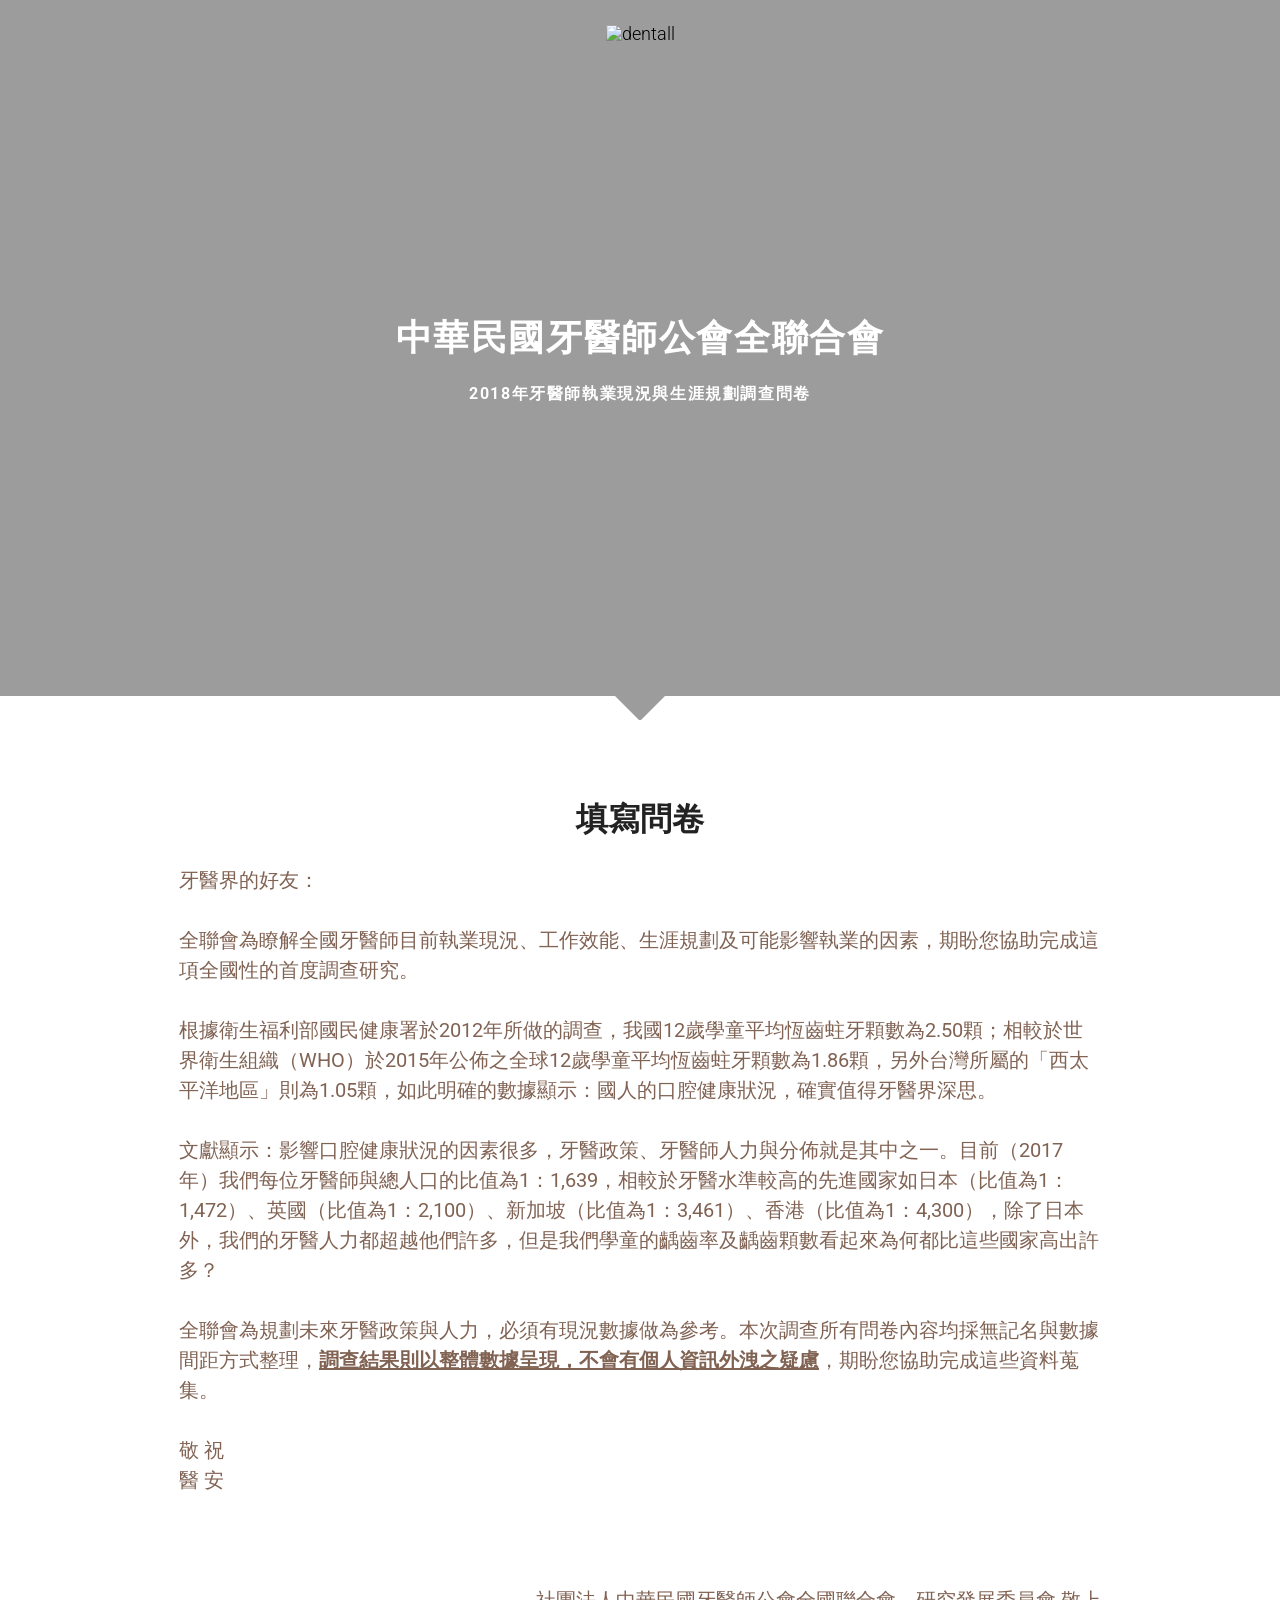
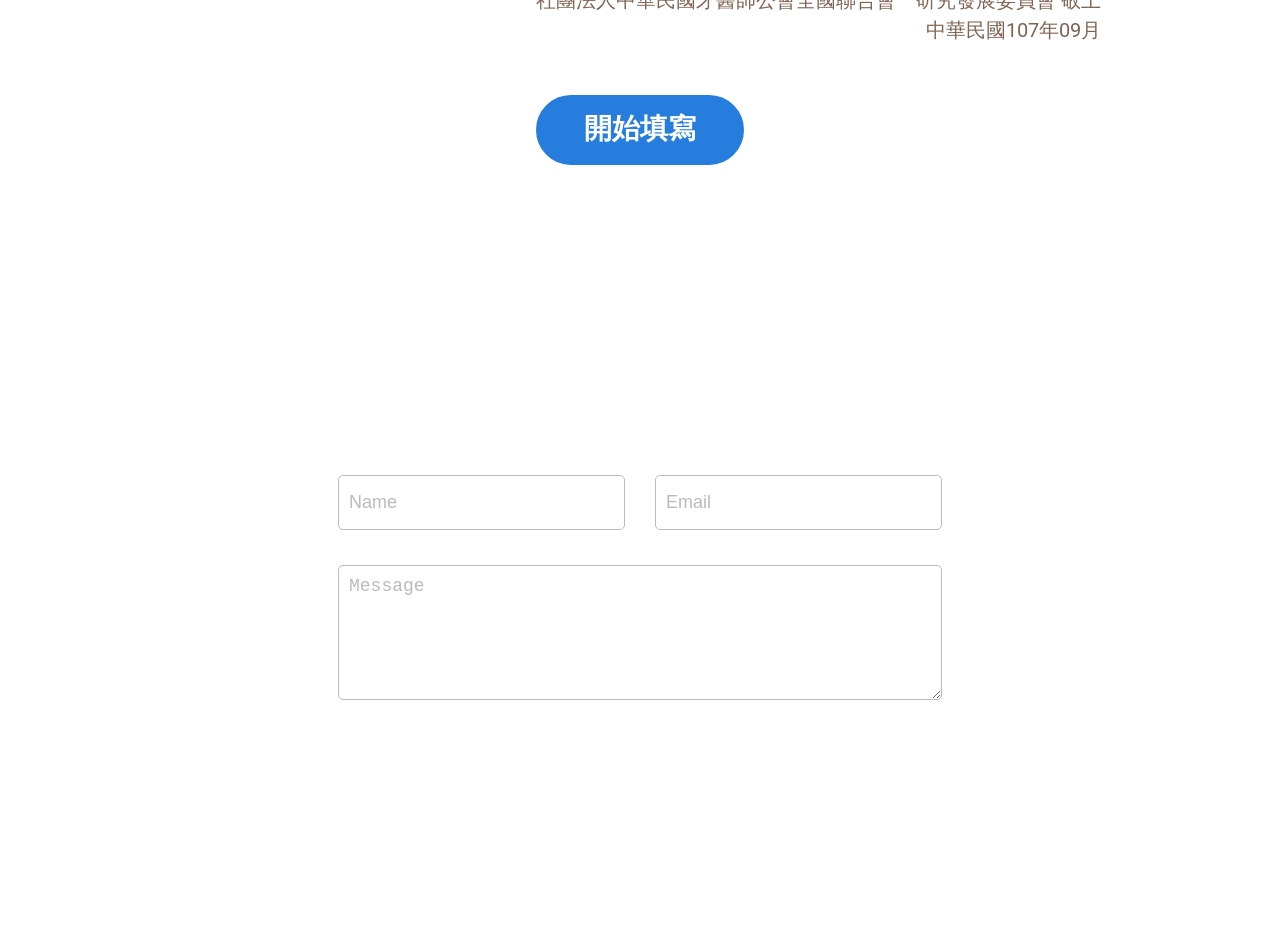
==== index.html @ aeb1a680 "update index name" ====
<!DOCTYPE html>
<html lang="en">
<head>
    <meta charset="utf-8"/>
    <meta http-equiv="X-UA-Compatible" content="IE=edge">
    <title>中華民國牙醫師公會全國聯合會</title>
    <link href="https://res.cloudinary.com/hrscywv4p/image/upload/c_limit,fl_lossy,h_64,w_64,q_auto/v1/1033548/favicon_kv9jz0.ico" rel="shortcut icon" type="image/x-icon">
    <meta name="viewport" content="width=device-width, initial-scale=1">
    <link href="https://fonts.googleapis.com/css?family=Roboto" rel="stylesheet">
    <link rel="stylesheet" href="./stylesheets/animate.css">
    <link rel="stylesheet" href="./stylesheets/style.css">
    <script src="https://code.jquery.com/jquery-3.3.1.min.js"></script>
    <script src="https://cdnjs.cloudflare.com/ajax/libs/wow/1.1.2/wow.min.js" type="text/javascript" charset="utf-8"></script>
    <script type="text/javascript">
        wow = new WOW(
            {
                boxClass:     'wow',
                animateClass: 'animated',
                offset:       0,
                mobile:       true,
                live:         true
            }
        );
        wow.init();
    </script>
</head>
<body>
    <div class="survey-container">
        <div class="header-move" id="h-move">
            <div>
                <img src="//res.cloudinary.com/hrscywv4p/image/upload/c_limit,fl_lossy,h_1440,w_720,f_auto,q_auto/v1/1033548/n96hjebqwei09lbrbufm.png" alt="dentall">
            </div>
        </div>
        <div class="header">
            <div class="h-logo">
                <div>
                    <img src="//res.cloudinary.com/hrscywv4p/image/upload/c_limit,fl_lossy,h_1440,w_720,f_auto,q_auto/v1/1033548/hfjei9unpkgr6iazbbq2.png" alt="dentall">
                </div>
            </div>
            <div class="h-title-wrap">
                <div class="h-title">
                    <h1>中華民國牙醫師公會全聯合會</h1>
                </div>
                <div class="h-subtitle">
                    <h4>
                        <b>2018年牙醫師執業現況與生涯規劃調查問卷</b>
                    </h4>
                </div>
            </div>
            <div class="h-cover">
                <div class="h-cover-left"></div>
                <div class="h-cover-right"></div>
            </div>
        </div>

        <div class="main-content-wrap">
            <div class="m-title">
                <h2>填寫問卷</h2>
            </div>
            <div class="m-content wow fadeIn" data-wow-offset="400" data-wow-delay="0.3s">
                <div>
                    <h4>
                        <p><span>牙醫界的好友：</span></p>
                        <p>&nbsp;</p>
                        <p><span>全聯會為瞭解全國牙醫師目前執業現況、工作效能、生涯規劃及可能影響執業的因素，期盼您協助完成這項全國性的首度調查研究。</span></p>
                        <p>&nbsp;</p>
                        <p><span>根據衛生福利部國民健康署於2012年所做的調查，我國12歲學童平均恆齒蛀牙顆數為2.50顆；相較於世界衛生組織（WHO）於2015年公佈之全球12歲學童平均恆齒蛀牙顆數為1.86顆，另外台灣所屬的「西太平洋地區」則為1.05顆，如此明確的數據顯示：國人的口腔健康狀況，確實值得牙醫界深思。</span></p>
                        <p>&nbsp;</p>
                        <p><span>文獻顯示：影響口腔健康狀況的因素很多，牙醫政策、牙醫師人力與分佈就是其中之一。目前（2017年）我們每位牙醫師與總人口的比值為1：1,639，相較於牙醫水準較高的先進國家如日本（比值為1：1,472）、英國（比值為1：2,100）、新加坡（比值為1：3,461）、香港（比值為1：4,300），除了日本外，我們的牙醫人力都超越他們許多，但是我們學童的齲齒率及齲齒顆數看起來為何都比這些國家高出許多？</span></p>
                        <p>&nbsp;</p><p ><span>全聯會為規劃未來牙醫政策與人力，必須有現況數據做為參考。本次調查所有問卷內容均採無記名與數據間距方式整理，<strong><u>調查結果則以整體數據呈現，不會有個人資訊外洩之疑慮</u></strong>，期盼您協助完成這些資料蒐集。</span></p><p>&nbsp;</p>
                        <p><span>敬 祝</span></p>
                        <p><span>醫 安</span></p>
                        <p>&nbsp;</p><p>&nbsp;</p><p>&nbsp;</p>
                        <p class="t-right"><span>社團法人中華民國牙醫師公會全國聯合會　研究發展委員會 敬上</span></p>
                        <p class="t-right"><span>中華民國107年09月</span></p>
                    </h4>
                </div>
            </div >
            <div  class="m-write-btn wow fadeIn" data-wow-offset="60">
                <a
                    class="typeform-share button"
                    href="https://dentall.typeform.com/to/skdpbD"
                    data-mode="popup"
                    data-hide-headers="true"
                    data-hide-footer="true"
                    data-submit-close-delay="5"
                    target="_blank"
                >開始填寫</a>
                <script>
                    (function() {
                        let qs,js,q,s,d=document,
                            gi=d.getElementById,
                            ce=d.createElement,
                            gt=d.getElementsByTagName,
                            id="typef_orm_share",
                            b="https://embed.typeform.com/";
                        if(!gi.call(d,id)){
                            js=ce.call(d,"script");
                            js.id=id;
                            js.src=b+"embed.js";
                            q=gt.call(d,"script")[0];
                            q.parentNode.insertBefore(js,q);
                        }
                    })()
                </script>
            </div>
        </div>

        <div class="contactUs-container">
            <div class="c-wrap wow fadeIn" data-wow-offset="300">
                <div class="c-title-wrap">
                    <div class="c-title">
                        <h2>留下訊息</h2>
                    </div>
                    <div class="c-subtitle">
                        <h4>
                            <b>有任何問題，歡迎留言與我們聯繫</b>
                        </h4>
                    </div>
                </div>

                <div class="form-wrap">
                    <form action="" class="c-form" id='form' method="post" onsubmit="return checkForm()">
                        <div class="user-data">
                            <div class="name data-input">
                                <div>
                                    <input id="userName" type="text" placeholder="Name">
                                </div>
                                <div class="name-required">
                                    請輸入名稱
                                </div>
                            </div>

                            <div class="email data-input">
                                <div>
                                    <input id="userEmail" type="text" placeholder="Email">
                                </div>
                                <div class="email-required">
                                    請輸入電子郵件
                                </div>
                            </div>
                        </div>
                        <div class="c-textarea">
                            <textarea id="msg-content" placeholder="Message"></textarea>
                            <div class="msg-required">
                                您尚未留下寶貴的評論
                            </div>
                        </div>
                        <div class="c-send-btn">
                            <button type="button" value="提交" onclick="return checkForm()">
                                SUBMIT
                            </button>
                        </div>
                    </form>
                    <div class="thank-for-send" id="thank-msg">
                        <div>Thanks for your submission!</div>
                    </div>
                </div>
            </div>
        </div>
    </div>
    <script src="./javascripts/main.js"></script>
</body>
</html>
---- stylesheets/style.css ----
@charset "UTF-8";
:root {
    --white-color: #ffffff;
    --desaturated-dark-orange: #816354;
    --gray: #bbb;
    --dark-gray: #444;
    --very-dark-gray: #222;
    --bright-blue: #267ddd;
    --light-dark-gray: #777;
    --very-light-gray: #eee;
}

* {
    box-sizing: border-box;
}

html {
    font-size: 62.5%;
}

body {
    font-family: 'Roboto', sans-serif, 微軟正黑體;
    font-size: 1.8rem;
    font-weight: 300;
    line-height: 1;
    margin: 0;
    padding: 0;
}

img {
    max-width: 100%;
}

h1, h2, h3, h4, h5, h6, ul, p {
    margin-top: 0;
}

p {
    line-height: 1.5;
}

input:focus, textarea:focus {
    outline: none;
}
input::placeholder, textarea::placeholder {
    color: var(--gray);
    font-size: 18px;
}

@keyframes show-header {
    0% {
        top: -40px;
        opacity: 0;
    }
    100% {
        top: 0;
        opacity: 1;
    }
}

.sticky {
    animation: show-header .5s ease;
    position: fixed;
    top: 0;
    z-index: 500 !important;
}

.button {
    padding: 12px 36px;
    text-align: center;
    text-decoration: none;
    color: var(--bright-blue);
    border: 2px solid var(--bright-blue);
    font-size: 24px;
    display: inline-block;
    border-radius: 0.3em;
    -webkit-transition: all 0.2s ease-in-out;
    transition: all 0.2s ease-in-out;
    position: relative;
    overflow: hidden;
    animation-delay: 0.9s;
}

.button:before {
    content: "";
    background-color: rgba(255, 255, 255, 0.5);
    height: 100%;
    width: 3em;
    display: block;
    position: absolute;
    top: 0;
    left: -4.5em;
    -webkit-transform: skewX(-45deg) translateX(0);
    transform: skewX(-45deg) translateX(0);
    -webkit-transition: none;
    transition: none;
}

.button:hover {
    background-color: var(--bright-blue);
    color: var(--white-color);
    cursor: pointer;
}

.button:hover:before {
    -webkit-transform: skewX(-45deg) translateX(13.5em);
    transform: skewX(-45deg) translateX(13.5em);
    -webkit-transition: all 0.5s ease-in-out;
    transition: all 0.5s ease-in-out;
}

.survey-container {
    width: 100%;
    height: auto;
    margin: 0 auto;
    background: var(--white-color);
    position: relative;
}
.header-move {
    background-color:  var(--white-color);
    width: 100%;
    text-align: center;
    padding: 10px 0;
    position: fixed;
    z-index: -1;
}
.header-move > div > img {
    max-height: 35px;
}

.header, .h-cover {
    width: 100%;
    height: calc(100vh - 180px);
}
.header {
    position: relative;
    background-image: url(https://i.vimeocdn.com/video/544441032_1920.jpg);
    background-repeat: no-repeat;
    background-size: cover;
    background-position: center;
}
.h-cover {
    position: absolute;
    bottom: 0;
    background: rgba(0,0,0,.39);
}
.h-cover .h-cover-right, .h-cover .h-cover-left {
    border: 25px solid var(--white-color);
    border-top: none;
    bottom: -1px;
    box-sizing: border-box;
    height: 0;
    position: absolute;
    width: 50%;
}
.h-cover .h-cover-right {
    border-left-color: transparent;
    right: 0;
}
.h-cover .h-cover-left {
    border-right-color: transparent;
    left: 0;
}
.h-logo {
    position: absolute;
    text-align: center;
    top: 0;
    width: 100%;
    max-height: 60px;
    padding: 25px 0;
    z-index: 200;
}
.h-logo > div > img {
    max-height: 35px;
}
.h-title-wrap {
    top: 50%;
    transform: translateY(-50%);
    position: relative;
    z-index: 200;
}
.h-title-wrap > div {
    text-align: center;
    margin-bottom: 20px;
    padding: 0 3%;
}
.h-title h1, .h-subtitle h4 {
    color: var(--white-color);
    font-size: 3.6rem;
    letter-spacing: 1.6px;
    line-height: 1.2;
}
.h-title h1 {
    font-size: 3.6rem;
}
.h-subtitle h4 {
    font-size: 1.6rem;
    font-weight: 700;
}

.main-content-wrap {
    background-color: var(--white-color);
    max-width: 1152px;
    margin: 0 auto;
    padding: 80px 115px;
    position: relative;
}
.m-title {
    text-align: center;
    margin-bottom: 15px;
    line-height: 1.2;
}
.m-title h2 {
    color: var(--very-dark-gray);
    font-size: 32px;
}
.m-content {
    text-align: left;
    font-size: 20px;
    color: var(--desaturated-dark-orange);
    line-height: 1.45;
    margin-bottom: 50px;
}
.m-content h4, .m-content h4 p {
    font-weight: initial;
    margin: 0 auto;
}
.t-right {
    text-align: right;
}
.m-write-btn {
    text-align: center;
}
.m-write-btn > a {
    display: inline-block;
    text-decoration: none;
    background-color: var(--bright-blue);
    color: var(--white-color);
    cursor: pointer;
    font-family: Helvetica, Arial, sans-serif;
    font-size: 28px;
    line-height: 64px;
    text-align: center;
    margin: 0;
    height: 70px;
    padding: 0px 46px;
    border-radius: 35px;
    max-width: 100%;
    white-space: nowrap;
    overflow: hidden;
    text-overflow: ellipsis;
    font-weight: bold;
    -webkit-font-smoothing: antialiased;
    -moz-osx-font-smoothing: grayscale;
}

.contactUs-container {
    width: 100%;
    height: auto;
    padding-bottom: 60px;
    position: relative;

    background-repeat: no-repeat;
    background-size: cover;
    background-color: transparent;
    background-position: center;
    background-image: url(https://uploads.strikinglycdn.com/static/backgrounds/business-2/136.jpg);
}
.c-wrap {
    max-width: 834px;
    margin: 0 auto;
    padding: 80px 115px;
}
.c-title-wrap {
    position: relative;
    z-index: 200;
    margin-bottom: 50px;
}
.c-title-wrap > div {
    text-align: center;
    line-height: 1.2;
    margin-bottom: 20px;
}
.c-title h2, .c-subtitle h4 b {
    color: var(--white-color);
    font-size: 3.6rem;
}
.c-subtitle h4 b {
    font-size: 2rem;
    font-weight: initial;
}

.form-wrap {
    position: relative;
}
.c-form .user-data {
    display: flex;
    height: auto;
    margin-bottom: 10px;
}
.c-form .user-data > .data-input {
    width: 50%;
    flex: 1;
}
.c-form .user-data > div:nth-child(1) {
    margin-right: 15px;
}
.c-form .user-data > div:nth-child(2) {
    margin-left: 15px;
}
.c-form .user-data > .data-input {
    width: 100%;
    height: 80px;
    display: flex;
    flex-direction: column;
}
.c-form .user-data > .data-input > div {
    border-radius: 5px;
}
.c-form .user-data > .data-input > div:nth-child(1) {
    flex: 1;
    margin-bottom: 5px;
}
.c-form .user-data > .data-input > div:nth-child(1) input {
    padding-left: 2rem;
}
.c-form .user-data > .data-input > div:nth-child(2) {
    height: 20px;
    font-size: 15px;
    color: var(--white-color);
    line-height: 1.45;
    opacity: 0;
}
.c-textarea  {
    height: 135px;
    margin-bottom: 50px;
}
.c-textarea textarea {
    padding: 1rem;
}
.c-textarea > div {
    height: 20px;
    font-size: 15px;
    color: var(--white-color);
    line-height: 1.45;
    opacity: 0;
}
.c-form .user-data > .data-input > div:nth-child(1) input, .c-textarea textarea {
    width: 100%;
    height: 100%;
    box-sizing: border-box;
    border: 1px solid var(--gray);
    border-radius: 5px;
    padding: 1rem;
    color: var(--dark-gray);
    font-size: 18px;
}
.c-send-btn {
    text-align: center;
    width: 100%;
    max-width: 380px;
    margin: 0 auto;

}
.c-send-btn > button {
    background: none;
    border: 2px solid var(--white-color);
    border-radius: 4px;
    color: var(--white-color);
    cursor: pointer;
    display: inline-block;
    font-size: 22px;
    font-weight: 700;
    letter-spacing: 1.5px;
    margin: 0 auto;
    padding: 16px 25px;
    text-transform: uppercase;
    zoom: 1;
}
.c-send-btn > button:focus {
    outline: 0;
}

.thank-for-send {
    display: none;
    position: absolute;
    height: 60px;
    line-height: 60px;
    padding: 0 20px;
    text-align: center;
    top: 0;
    left: 50%;
    transform: translateX(-50%);
    background: var(--very-light-gray);
    color: var(--light-dark-gray);
    border-radius: 3px;
}
.thank-for-send > div {
    width: 100%;
    height: 100%;
    font-size: 15px;
    white-space: nowrap;
}

@media screen and (max-width: 1023px) {
    .header , .h-cover {
        max-height: 767px;
    }
    .main-content-wrap {
        padding: 80px 10%;
    }
    .contactUs-container .c-wrap {
        max-width: 100%;
        padding: 80px 10%;
    }
}
@media screen and (max-width: 767px) {
    .header , .h-cover {
        height: calc(100vh - 180px);
        max-height: 480px
    }
    .h-cover .h-cover-right, .h-cover .h-cover-left {
        bottom: -0.5px;
    }
    .c-form .user-data {
        display: block;
    }
    .c-form .user-data > div {
        margin-bottom: 20px;
        margin-left: 0 !important;
        margin-right: 0 !important;
    }
}
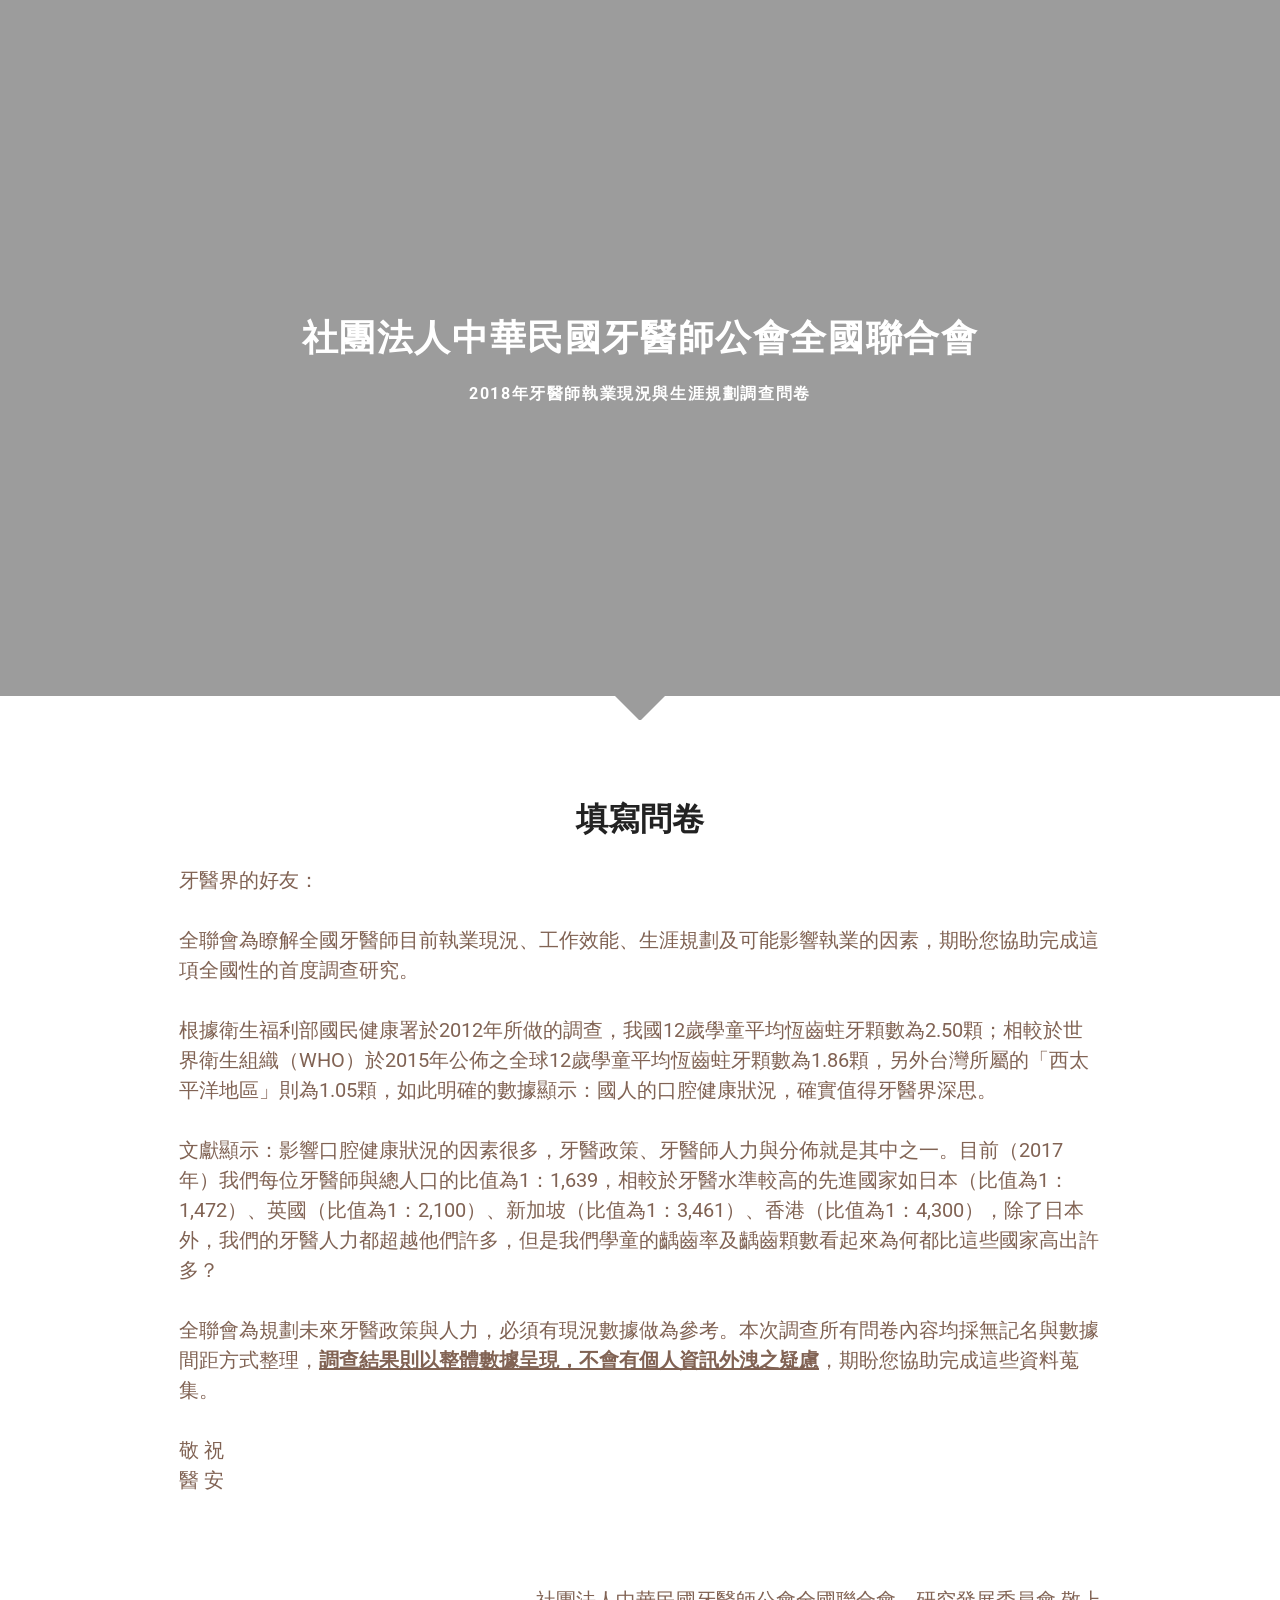
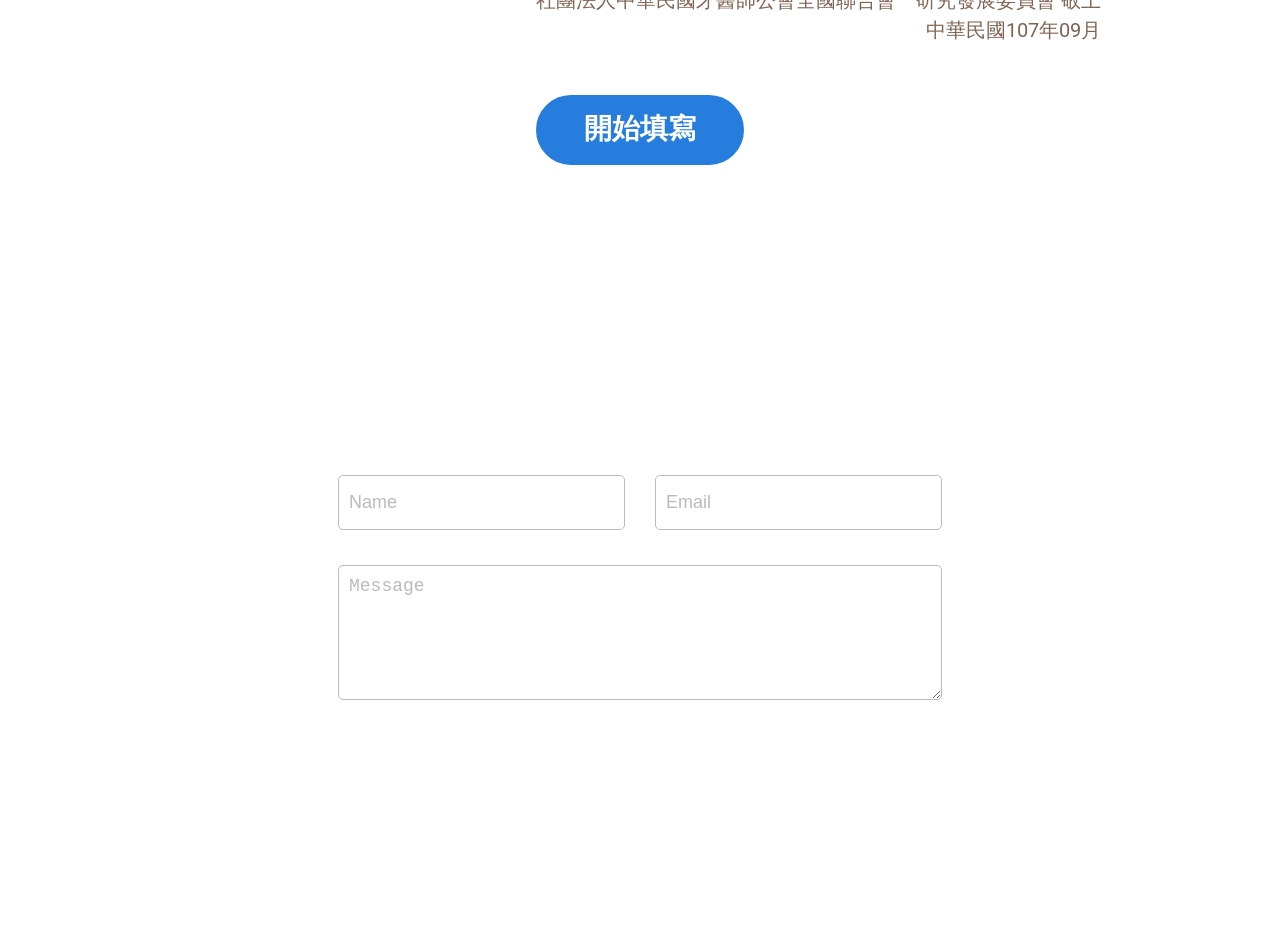
==== commit 5e07b6db: "remove logo" ====
--- a/index.html
+++ b/index.html
@@ -3,11 +3,11 @@
 <head>
     <meta charset="utf-8"/>
     <meta http-equiv="X-UA-Compatible" content="IE=edge">
-    <title>中華民國牙醫師公會全國聯合會</title>
+    <title>社團法人中華民國牙醫師公會全國聯合會</title>
     <link href="https://res.cloudinary.com/hrscywv4p/image/upload/c_limit,fl_lossy,h_64,w_64,q_auto/v1/1033548/favicon_kv9jz0.ico" rel="shortcut icon" type="image/x-icon">
     <meta name="viewport" content="width=device-width, initial-scale=1">
     <link href="https://fonts.googleapis.com/css?family=Roboto" rel="stylesheet">
-    <link rel="stylesheet" href="./stylesheets/animate.css">
+    <link rel="stylesheet" href="https://cdnjs.cloudflare.com/ajax/libs/animate.css/3.5.2/animate.min.css">
     <link rel="stylesheet" href="./stylesheets/style.css">
     <script src="https://code.jquery.com/jquery-3.3.1.min.js"></script>
     <script src="https://cdnjs.cloudflare.com/ajax/libs/wow/1.1.2/wow.min.js" type="text/javascript" charset="utf-8"></script>
@@ -26,20 +26,10 @@
 </head>
 <body>
     <div class="survey-container">
-        <div class="header-move" id="h-move">
-            <div>
-                <img src="//res.cloudinary.com/hrscywv4p/image/upload/c_limit,fl_lossy,h_1440,w_720,f_auto,q_auto/v1/1033548/n96hjebqwei09lbrbufm.png" alt="dentall">
-            </div>
-        </div>
         <div class="header">
-            <div class="h-logo">
-                <div>
-                    <img src="//res.cloudinary.com/hrscywv4p/image/upload/c_limit,fl_lossy,h_1440,w_720,f_auto,q_auto/v1/1033548/hfjei9unpkgr6iazbbq2.png" alt="dentall">
-                </div>
-            </div>
             <div class="h-title-wrap">
                 <div class="h-title">
-                    <h1>中華民國牙醫師公會全聯合會</h1>
+                    <h1>社團法人中華民國牙醫師公會全國聯合會</h1>
                 </div>
                 <div class="h-subtitle">
                     <h4>
--- a/stylesheets/style.css
+++ b/stylesheets/style.css
@@ -116,17 +116,6 @@
     background: var(--white-color);
     position: relative;
 }
-.header-move {
-    background-color:  var(--white-color);
-    width: 100%;
-    text-align: center;
-    padding: 10px 0;
-    position: fixed;
-    z-index: -1;
-}
-.header-move > div > img {
-    max-height: 35px;
-}
 
 .header, .h-cover {
     width: 100%;
@@ -160,18 +149,6 @@
 .h-cover .h-cover-left {
     border-right-color: transparent;
     left: 0;
-}
-.h-logo {
-    position: absolute;
-    text-align: center;
-    top: 0;
-    width: 100%;
-    max-height: 60px;
-    padding: 25px 0;
-    z-index: 200;
-}
-.h-logo > div > img {
-    max-height: 35px;
 }
 .h-title-wrap {
     top: 50%;
@@ -419,6 +396,9 @@
         height: calc(100vh - 180px);
         max-height: 480px
     }
+    .h-title h1 {
+        font-size: 2.6rem;
+    }
     .h-cover .h-cover-right, .h-cover .h-cover-left {
         bottom: -0.5px;
     }
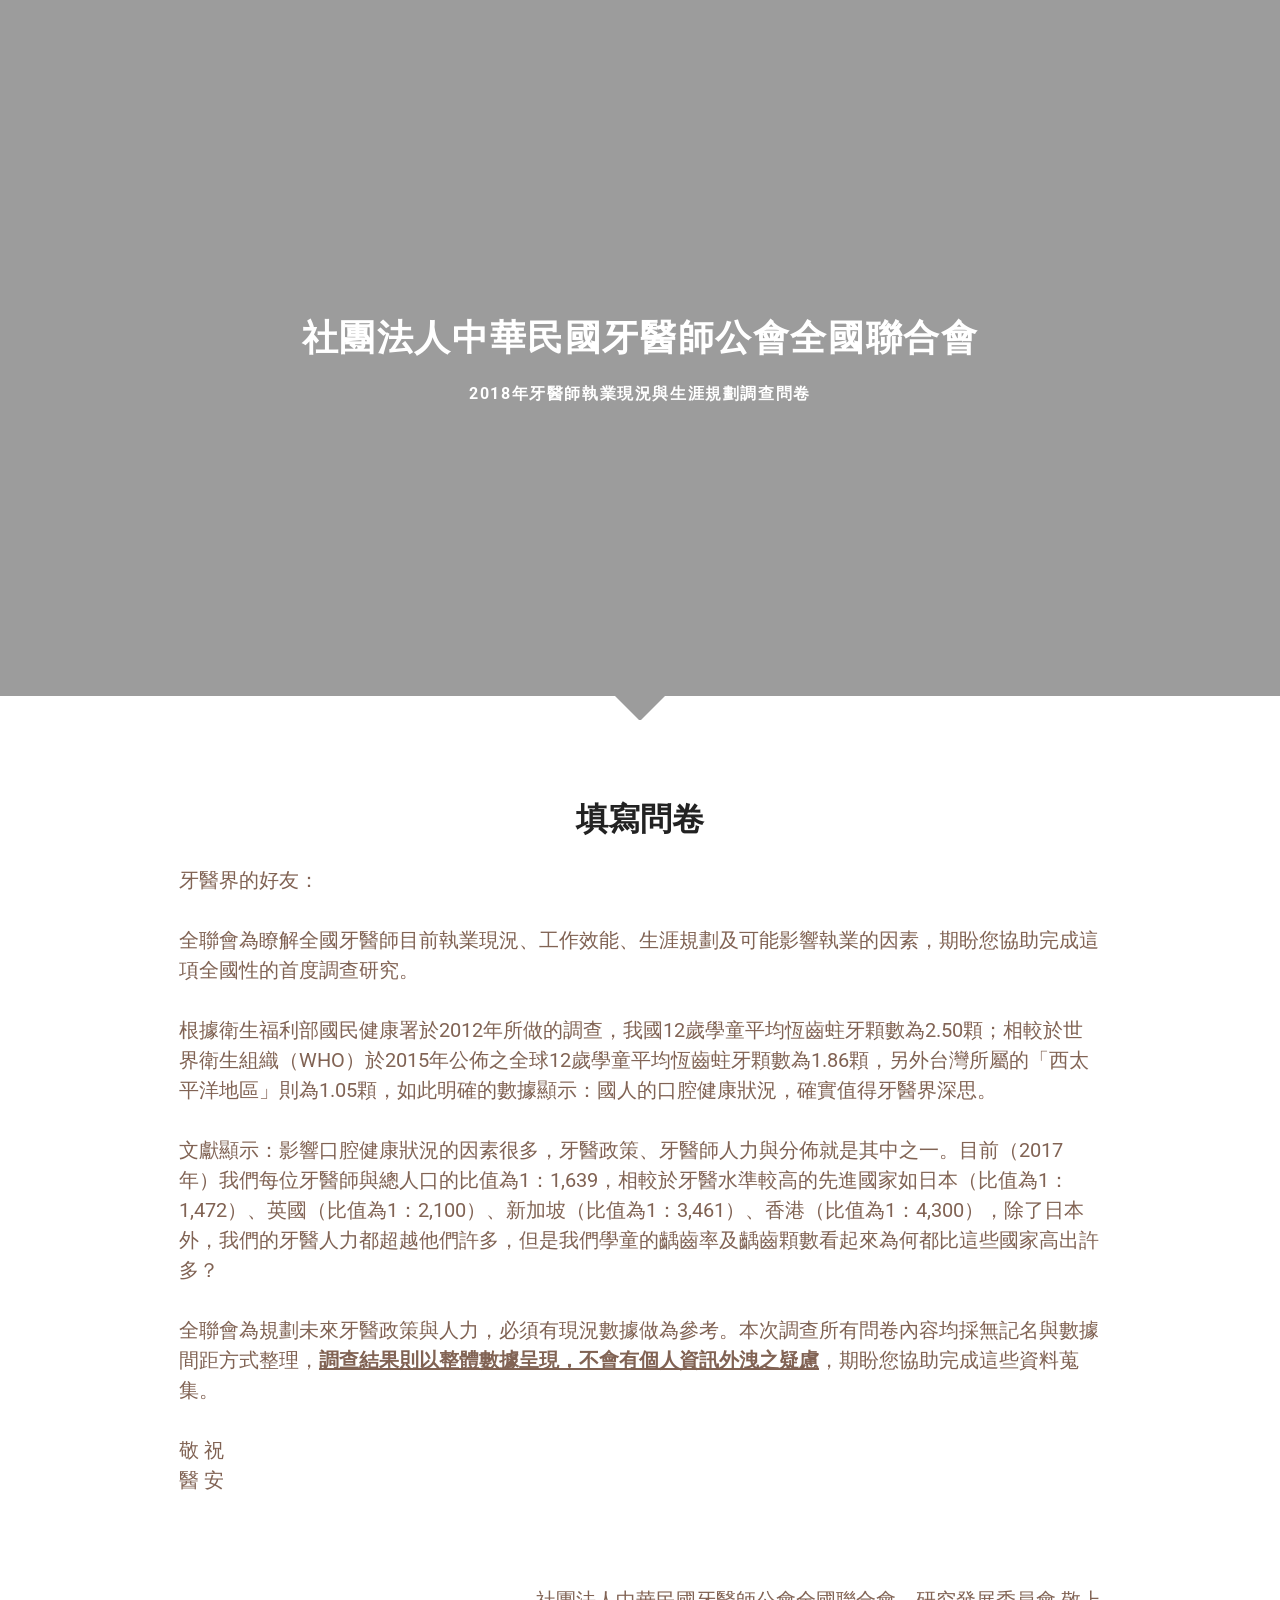
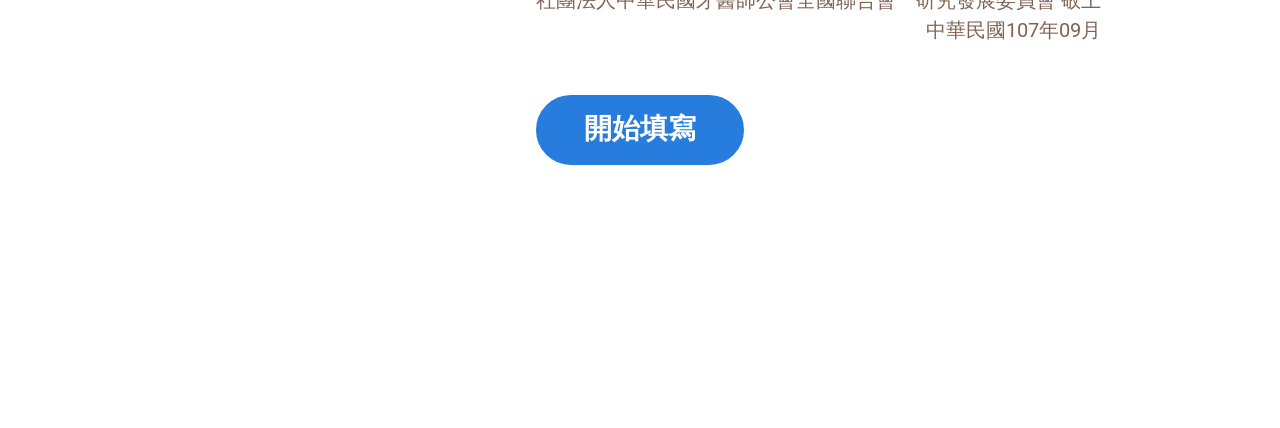
==== commit 3cb329ab: "remove msg form" ====
--- a/index.html
+++ b/index.html
@@ -69,7 +69,7 @@
             <div  class="m-write-btn wow fadeIn" data-wow-offset="60">
                 <a
                     class="typeform-share button"
-                    href="https://dentall.typeform.com/to/skdpbD"
+                    href="https://dentall1.typeform.com/to/IArOOE"
                     data-mode="popup"
                     data-hide-headers="true"
                     data-hide-footer="true"
@@ -97,58 +97,15 @@
         </div>
 
         <div class="contactUs-container">
-            <div class="c-wrap wow fadeIn" data-wow-offset="300">
+            <div class="c-wrap wow fadeIn" data-wow-offset="100">
                 <div class="c-title-wrap">
                     <div class="c-title">
-                        <h2>留下訊息</h2>
-                    </div>
-                    <div class="c-subtitle">
-                        <h4>
-                            <b>有任何問題，歡迎留言與我們聯繫</b>
-                        </h4>
-                    </div>
-                </div>
-
-                <div class="form-wrap">
-                    <form action="" class="c-form" id='form' method="post" onsubmit="return checkForm()">
-                        <div class="user-data">
-                            <div class="name data-input">
-                                <div>
-                                    <input id="userName" type="text" placeholder="Name">
-                                </div>
-                                <div class="name-required">
-                                    請輸入名稱
-                                </div>
-                            </div>
-
-                            <div class="email data-input">
-                                <div>
-                                    <input id="userEmail" type="text" placeholder="Email">
-                                </div>
-                                <div class="email-required">
-                                    請輸入電子郵件
-                                </div>
-                            </div>
-                        </div>
-                        <div class="c-textarea">
-                            <textarea id="msg-content" placeholder="Message"></textarea>
-                            <div class="msg-required">
-                                您尚未留下寶貴的評論
-                            </div>
-                        </div>
-                        <div class="c-send-btn">
-                            <button type="button" value="提交" onclick="return checkForm()">
-                                SUBMIT
-                            </button>
-                        </div>
-                    </form>
-                    <div class="thank-for-send" id="thank-msg">
-                        <div>Thanks for your submission!</div>
+                        <p>有任何問題，歡迎來信我們聯繫</p>
+                        <p>service@cda.org.tw</p>
                     </div>
                 </div>
             </div>
         </div>
     </div>
-    <script src="./javascripts/main.js"></script>
 </body>
 </html>
--- a/stylesheets/style.css
+++ b/stylesheets/style.css
@@ -25,6 +25,7 @@
     line-height: 1;
     margin: 0;
     padding: 0;
+    position: relative;
 }
 
 img {
@@ -208,7 +209,7 @@
 .m-write-btn {
     text-align: center;
 }
-.m-write-btn > a {
+.m-write-btn > a, .m-write-btn > button {
     display: inline-block;
     text-decoration: none;
     background-color: var(--bright-blue);
@@ -231,10 +232,21 @@
     -moz-osx-font-smoothing: grayscale;
 }
 
+[data-qa="popup-close-button"] {
+    right: -6px !important;
+}
+[data-qa="close-button-mobile"] {
+    width: 30px !important;
+    height: 30px !important;
+    right: 20px !important;
+}
+[data-qa="iframe"] {
+    padding-top: 30px;
+}
+
 .contactUs-container {
     width: 100%;
     height: auto;
-    padding-bottom: 60px;
     position: relative;
 
     background-repeat: no-repeat;
@@ -246,137 +258,21 @@
 .c-wrap {
     max-width: 834px;
     margin: 0 auto;
-    padding: 80px 115px;
+    padding: 60px 115px;
 }
 .c-title-wrap {
     position: relative;
     z-index: 200;
-    margin-bottom: 50px;
 }
 .c-title-wrap > div {
     text-align: center;
     line-height: 1.2;
-    margin-bottom: 20px;
-}
-.c-title h2, .c-subtitle h4 b {
+}
+.c-title p {
     color: var(--white-color);
-    font-size: 3.6rem;
-}
-.c-subtitle h4 b {
     font-size: 2rem;
     font-weight: initial;
-}
-
-.form-wrap {
-    position: relative;
-}
-.c-form .user-data {
-    display: flex;
-    height: auto;
-    margin-bottom: 10px;
-}
-.c-form .user-data > .data-input {
-    width: 50%;
-    flex: 1;
-}
-.c-form .user-data > div:nth-child(1) {
-    margin-right: 15px;
-}
-.c-form .user-data > div:nth-child(2) {
-    margin-left: 15px;
-}
-.c-form .user-data > .data-input {
-    width: 100%;
-    height: 80px;
-    display: flex;
-    flex-direction: column;
-}
-.c-form .user-data > .data-input > div {
-    border-radius: 5px;
-}
-.c-form .user-data > .data-input > div:nth-child(1) {
-    flex: 1;
-    margin-bottom: 5px;
-}
-.c-form .user-data > .data-input > div:nth-child(1) input {
-    padding-left: 2rem;
-}
-.c-form .user-data > .data-input > div:nth-child(2) {
-    height: 20px;
-    font-size: 15px;
-    color: var(--white-color);
-    line-height: 1.45;
-    opacity: 0;
-}
-.c-textarea  {
-    height: 135px;
-    margin-bottom: 50px;
-}
-.c-textarea textarea {
-    padding: 1rem;
-}
-.c-textarea > div {
-    height: 20px;
-    font-size: 15px;
-    color: var(--white-color);
-    line-height: 1.45;
-    opacity: 0;
-}
-.c-form .user-data > .data-input > div:nth-child(1) input, .c-textarea textarea {
-    width: 100%;
-    height: 100%;
-    box-sizing: border-box;
-    border: 1px solid var(--gray);
-    border-radius: 5px;
-    padding: 1rem;
-    color: var(--dark-gray);
-    font-size: 18px;
-}
-.c-send-btn {
-    text-align: center;
-    width: 100%;
-    max-width: 380px;
-    margin: 0 auto;
-
-}
-.c-send-btn > button {
-    background: none;
-    border: 2px solid var(--white-color);
-    border-radius: 4px;
-    color: var(--white-color);
-    cursor: pointer;
-    display: inline-block;
-    font-size: 22px;
-    font-weight: 700;
-    letter-spacing: 1.5px;
-    margin: 0 auto;
-    padding: 16px 25px;
-    text-transform: uppercase;
-    zoom: 1;
-}
-.c-send-btn > button:focus {
-    outline: 0;
-}
-
-.thank-for-send {
-    display: none;
-    position: absolute;
-    height: 60px;
-    line-height: 60px;
-    padding: 0 20px;
-    text-align: center;
-    top: 0;
-    left: 50%;
-    transform: translateX(-50%);
-    background: var(--very-light-gray);
-    color: var(--light-dark-gray);
-    border-radius: 3px;
-}
-.thank-for-send > div {
-    width: 100%;
-    height: 100%;
-    font-size: 15px;
-    white-space: nowrap;
+    margin: 0 auto;
 }
 
 @media screen and (max-width: 1023px) {
@@ -402,12 +298,4 @@
     .h-cover .h-cover-right, .h-cover .h-cover-left {
         bottom: -0.5px;
     }
-    .c-form .user-data {
-        display: block;
-    }
-    .c-form .user-data > div {
-        margin-bottom: 20px;
-        margin-left: 0 !important;
-        margin-right: 0 !important;
-    }
 }
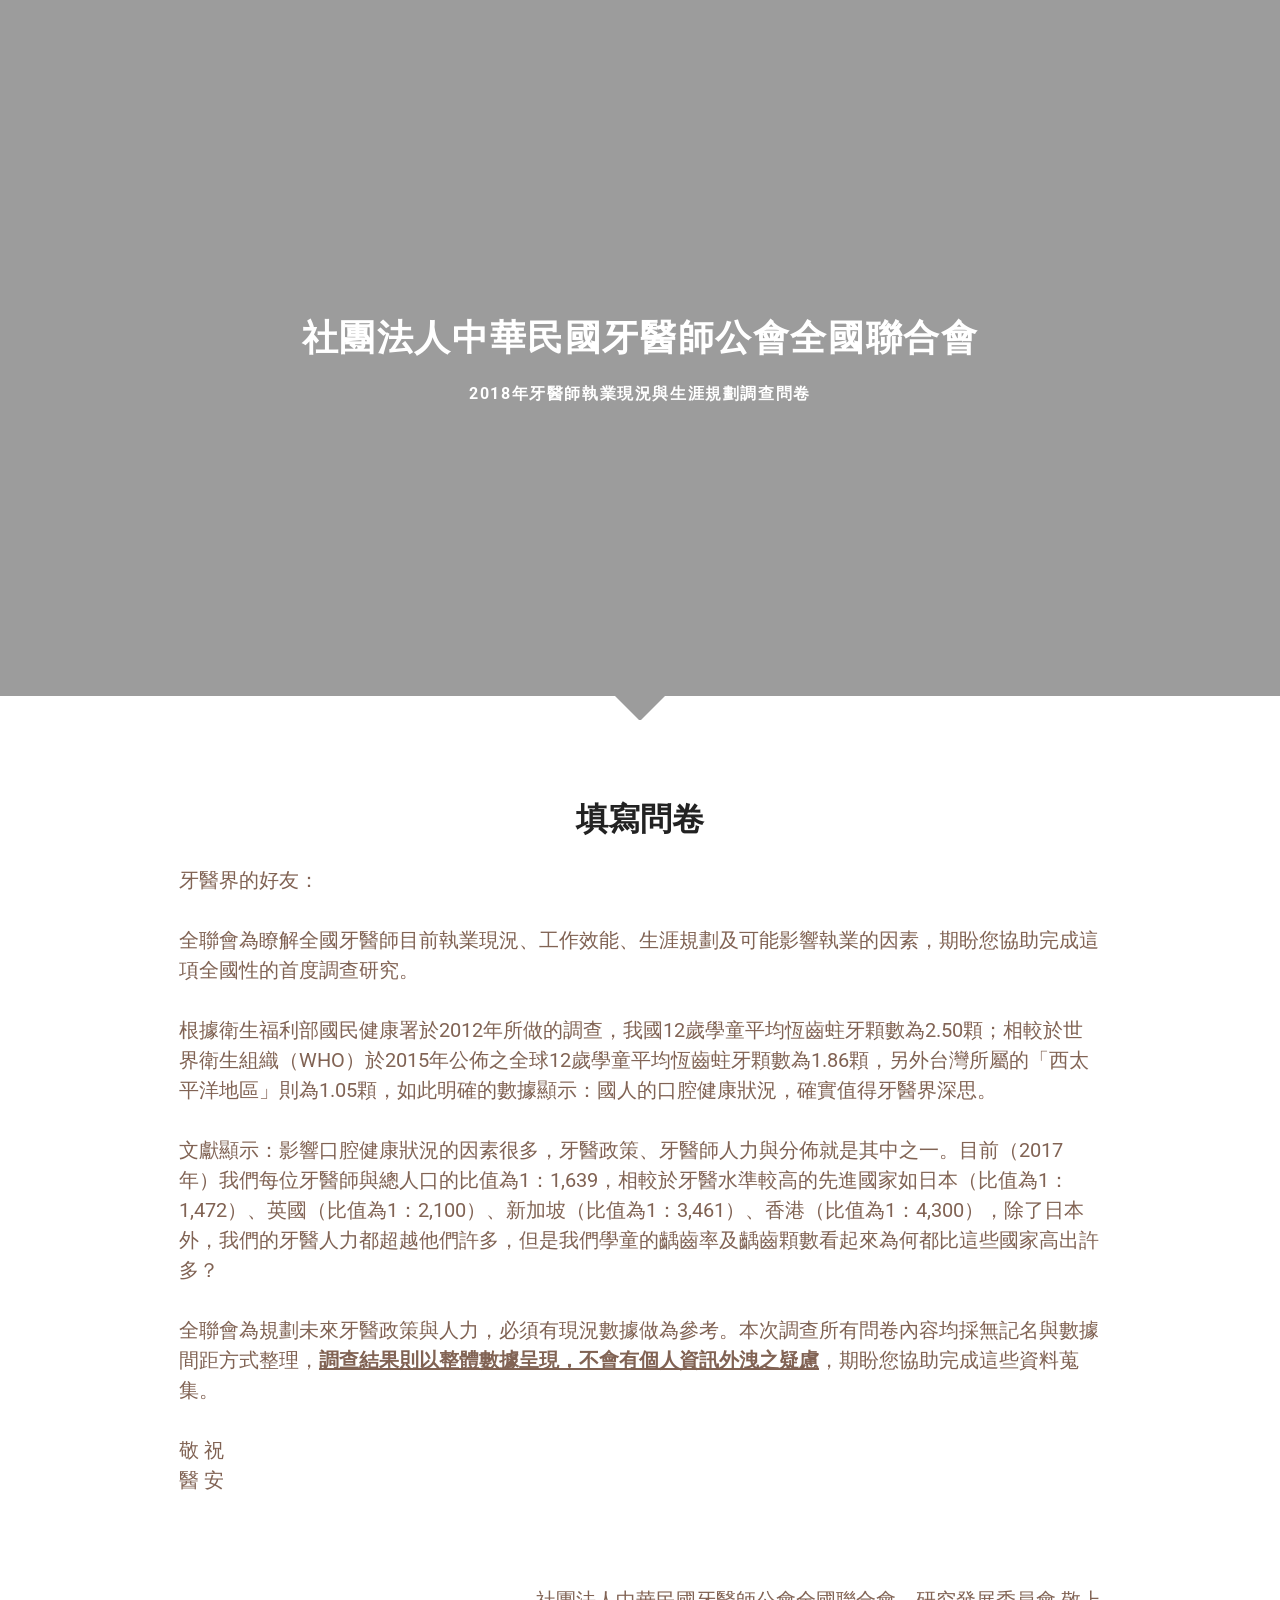
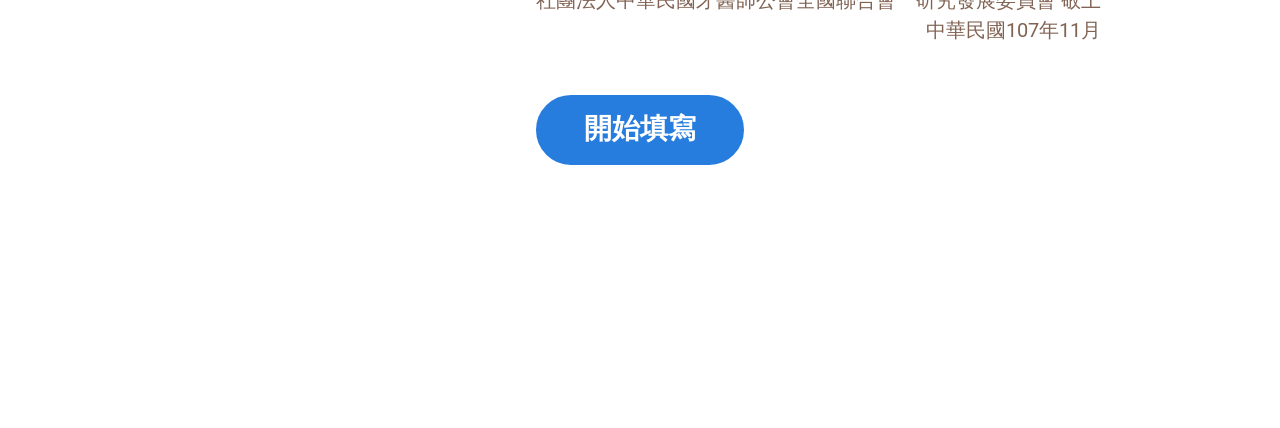
==== commit 5018487c: "Update index.html update text" ====
--- a/index.html
+++ b/index.html
@@ -62,7 +62,7 @@
                         <p><span>醫 安</span></p>
                         <p>&nbsp;</p><p>&nbsp;</p><p>&nbsp;</p>
                         <p class="t-right"><span>社團法人中華民國牙醫師公會全國聯合會　研究發展委員會 敬上</span></p>
-                        <p class="t-right"><span>中華民國107年09月</span></p>
+                        <p class="t-right"><span>中華民國107年11月</span></p>
                     </h4>
                 </div>
             </div >
@@ -100,7 +100,7 @@
             <div class="c-wrap wow fadeIn" data-wow-offset="100">
                 <div class="c-title-wrap">
                     <div class="c-title">
-                        <p>有任何問題，歡迎來信我們聯繫</p>
+                        <p>若有任何問題，歡迎來信與我們聯繫</p>
                         <p>service@cda.org.tw</p>
                     </div>
                 </div>
@@ -108,4 +108,4 @@
         </div>
     </div>
 </body>
-</html>+</html>
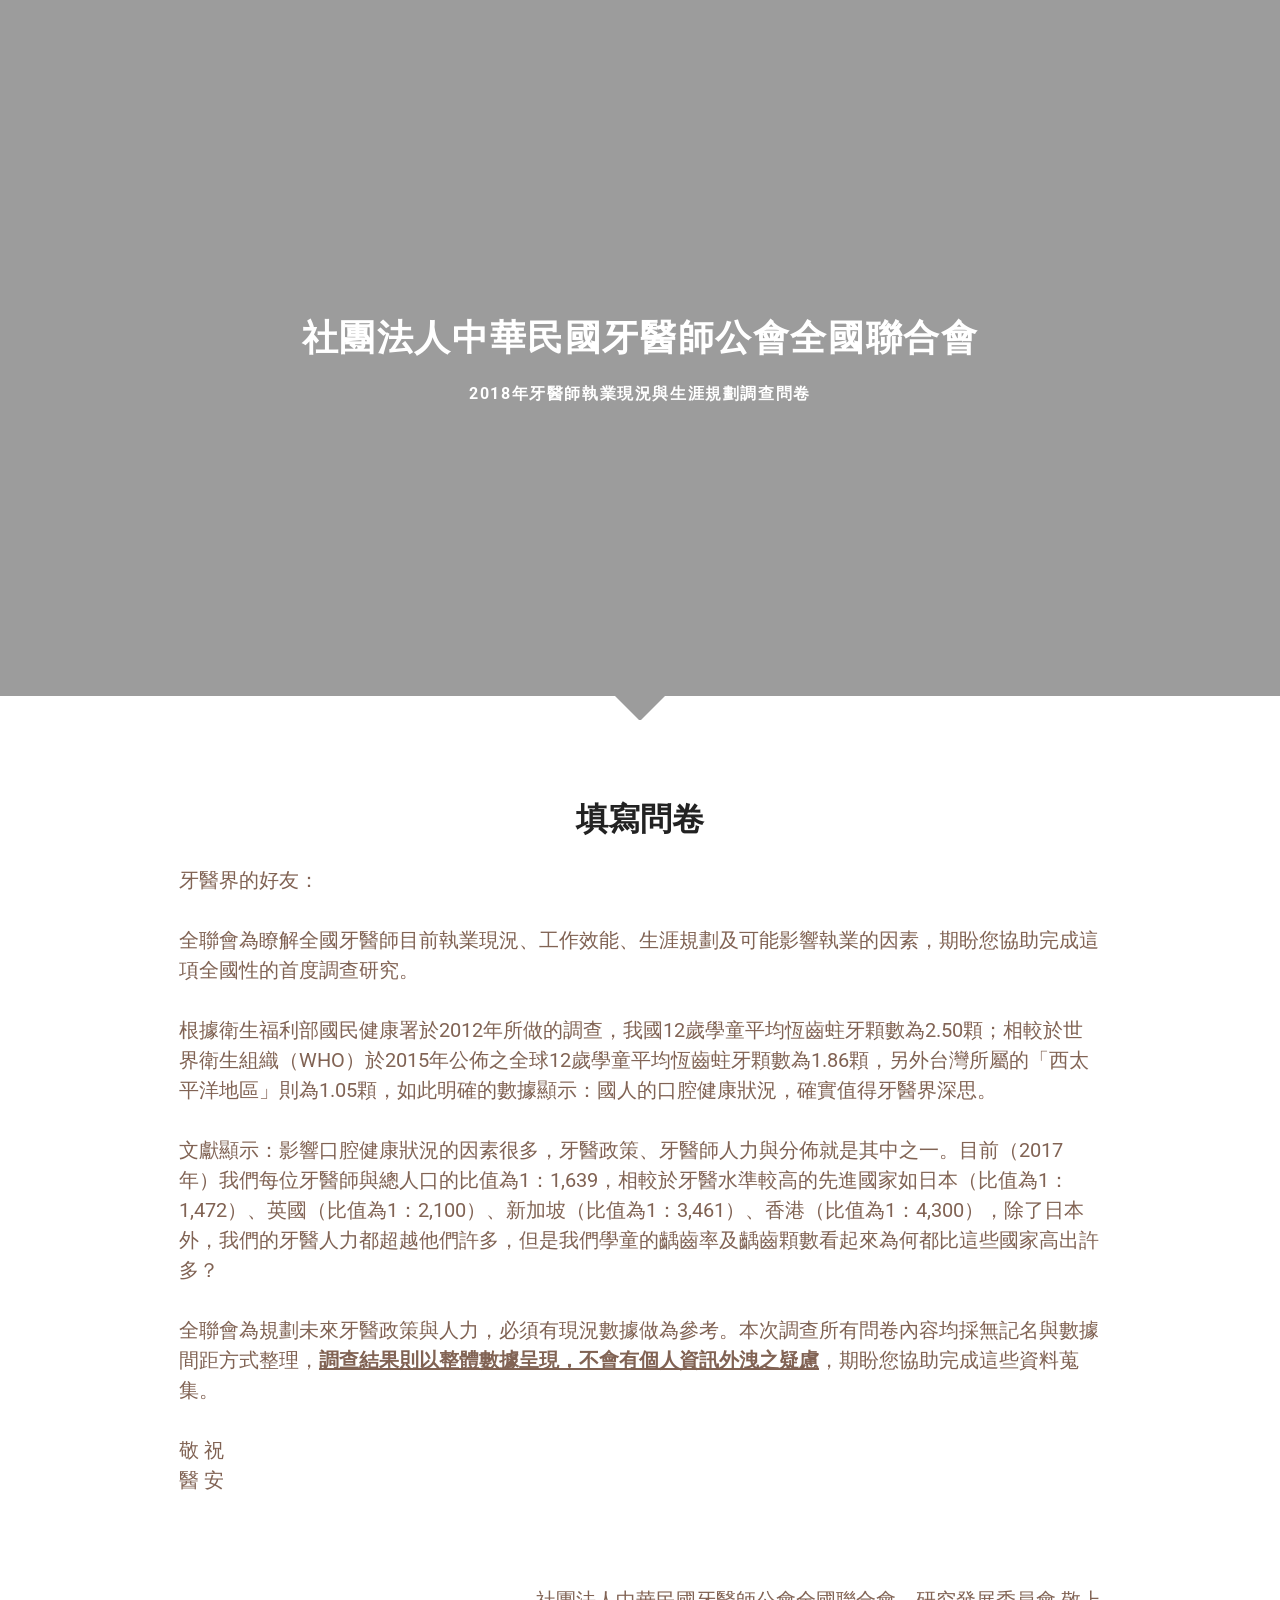
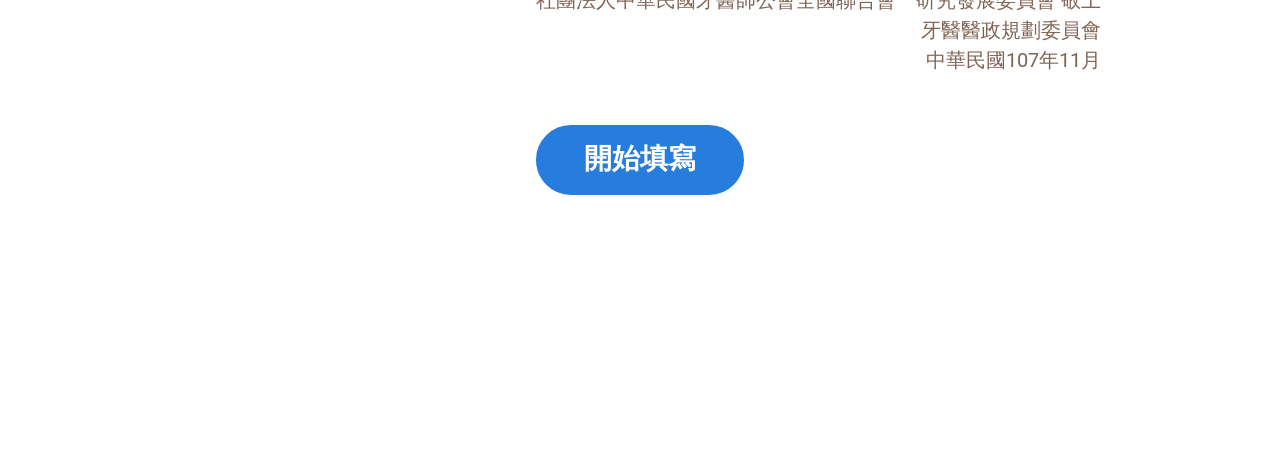
==== commit 225bd9f9: "Update index.html update content text" ====
--- a/index.html
+++ b/index.html
@@ -62,6 +62,7 @@
                         <p><span>醫 安</span></p>
                         <p>&nbsp;</p><p>&nbsp;</p><p>&nbsp;</p>
                         <p class="t-right"><span>社團法人中華民國牙醫師公會全國聯合會　研究發展委員會 敬上</span></p>
+                        <p class="t-right"><span>　　　　　　　　　　　　　　　　　牙醫醫政規劃委員會</span></p>
                         <p class="t-right"><span>中華民國107年11月</span></p>
                     </h4>
                 </div>
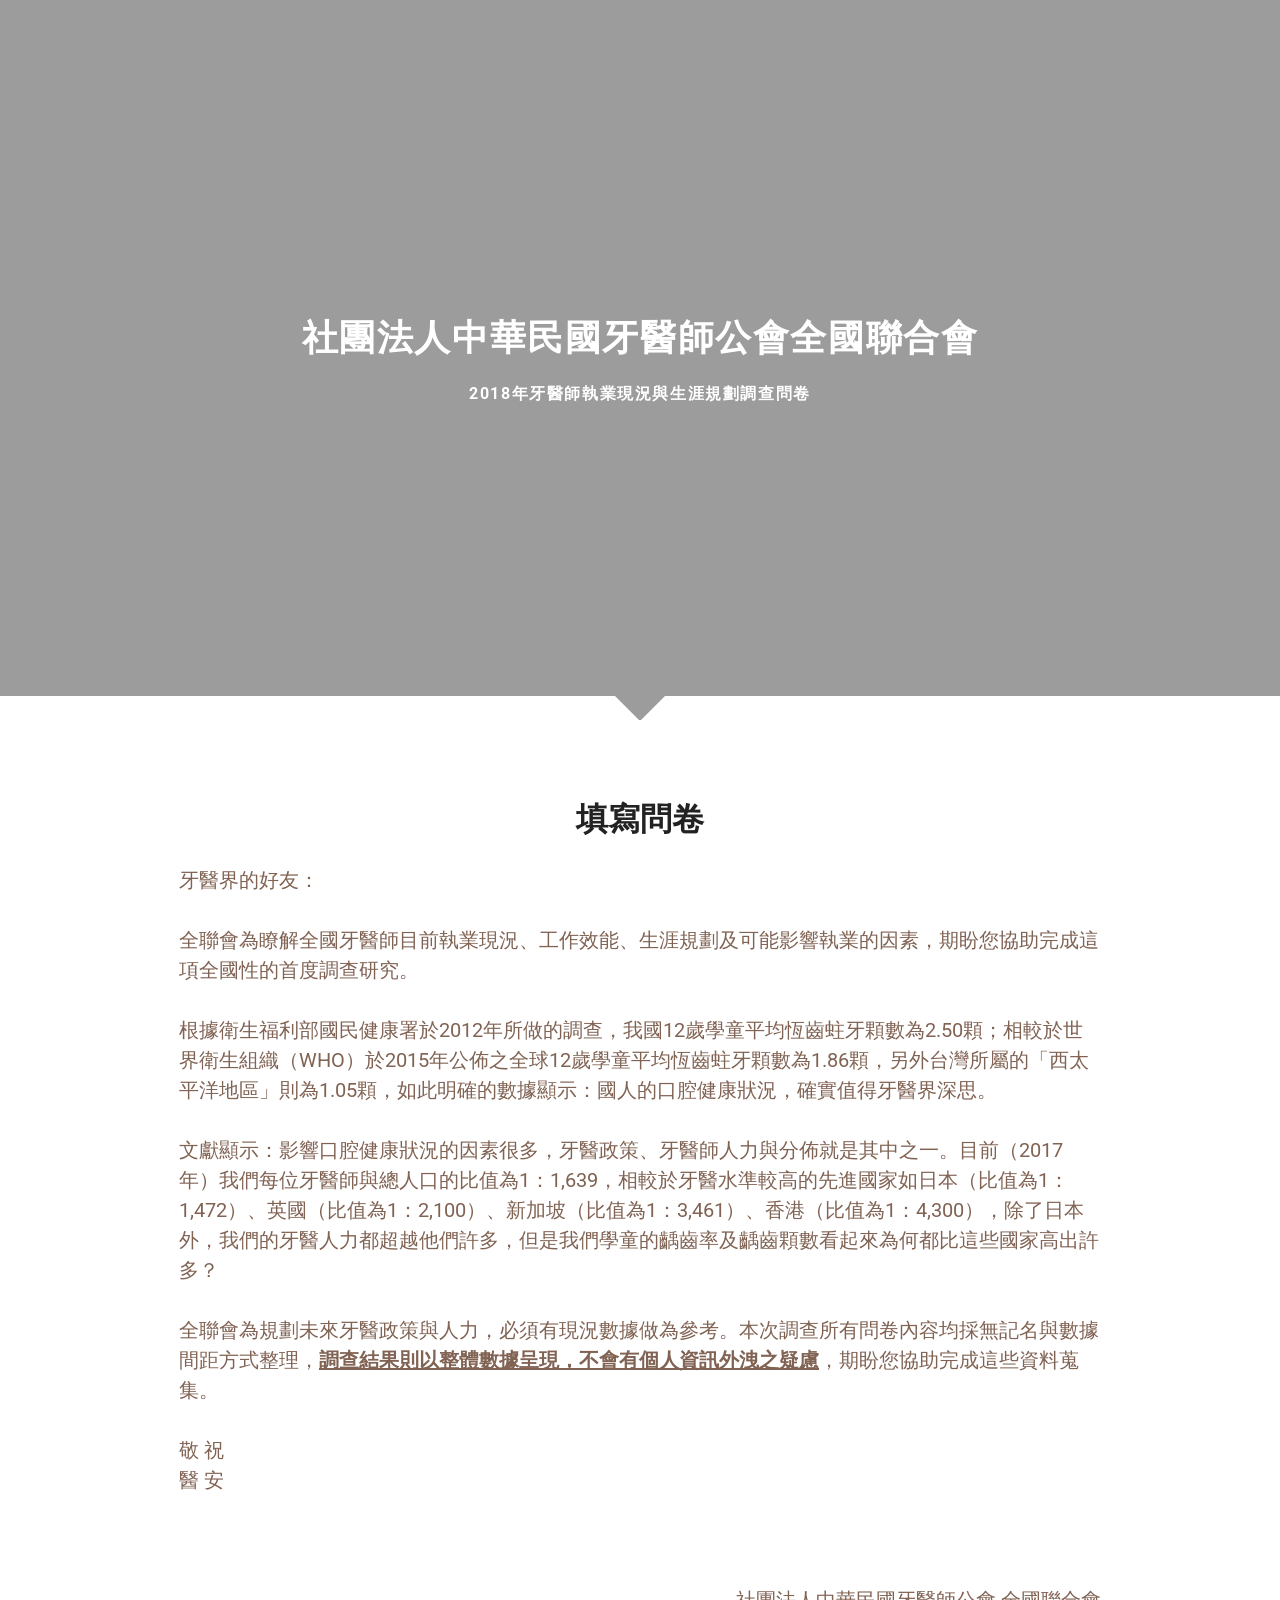
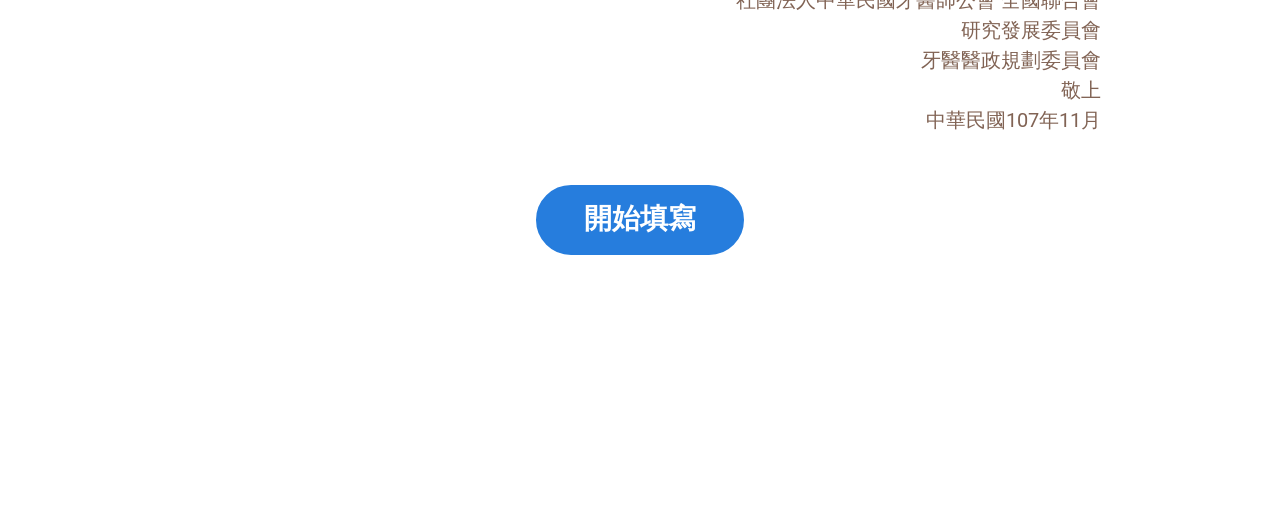
==== commit 1ad15830: "update content text" ====
--- a/index.html
+++ b/index.html
@@ -61,8 +61,13 @@
                         <p><span>敬 祝</span></p>
                         <p><span>醫 安</span></p>
                         <p>&nbsp;</p><p>&nbsp;</p><p>&nbsp;</p>
-                        <p class="t-right"><span>社團法人中華民國牙醫師公會全國聯合會　研究發展委員會 敬上</span></p>
-                        <p class="t-right"><span>　　　　　　　　　　　　　　　　　牙醫醫政規劃委員會</span></p>
+                        <div class="t-right text-wrap">
+                            <p><span>社團法人中華民國牙醫師公會</span></p>
+                            <p><span>全國聯合會</span></p>
+                        </div>
+                        <p class="t-right"><span></span>研究發展委員會</span></p>
+                        <p class="t-right"><span>牙醫醫政規劃委員會</span></p>
+                        <p class="t-right"><span>敬上</span></p>
                         <p class="t-right"><span>中華民國107年11月</span></p>
                     </h4>
                 </div>
--- a/stylesheets/style.css
+++ b/stylesheets/style.css
@@ -206,6 +206,7 @@
 .t-right {
     text-align: right;
 }
+
 .m-write-btn {
     text-align: center;
 }
@@ -275,6 +276,12 @@
     margin: 0 auto;
 }
 
+@media screen and (min-width: 1024px) {
+    .text-wrap > p {
+        display: inline-block;
+    }
+}
+
 @media screen and (max-width: 1023px) {
     .header , .h-cover {
         max-height: 767px;
